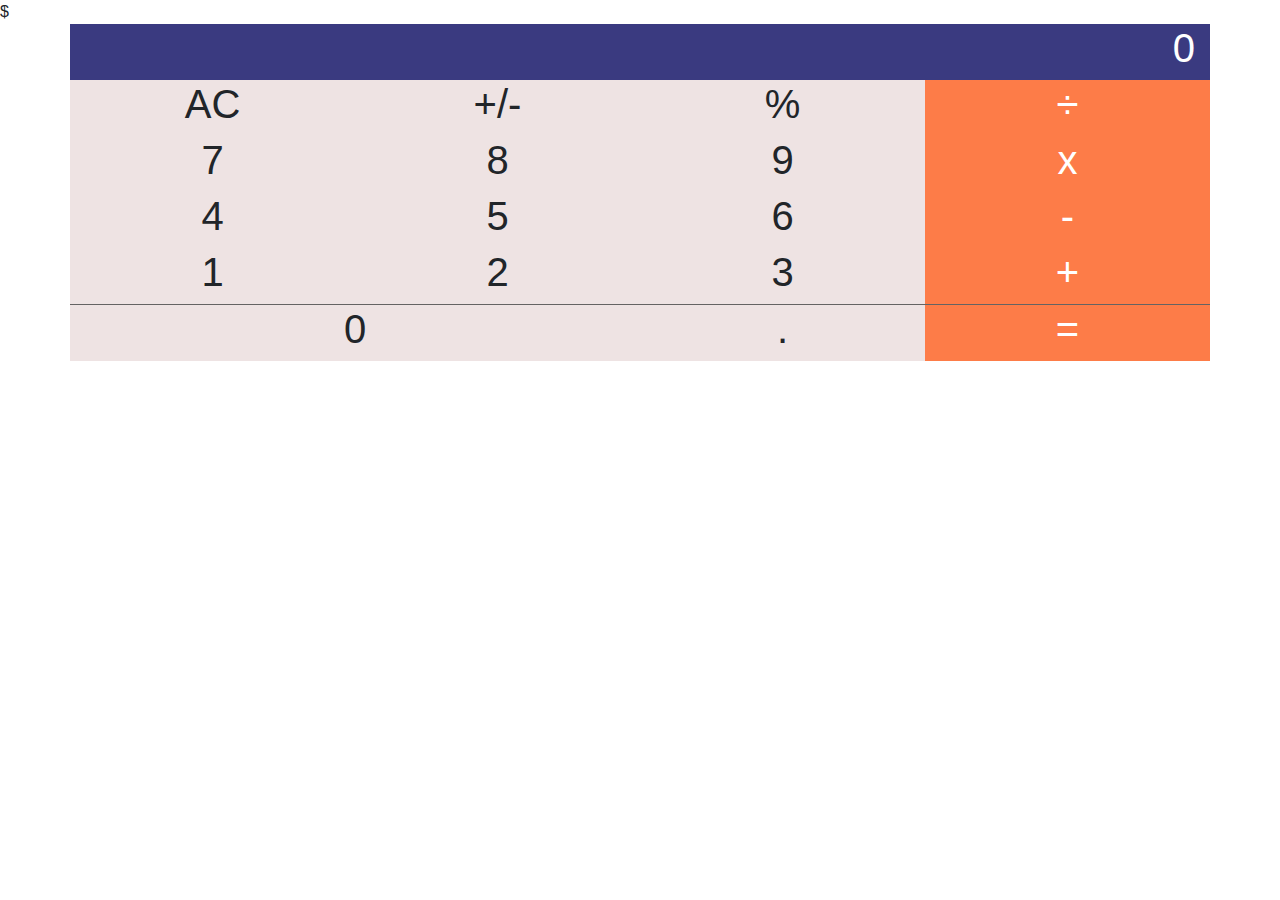
==== index.html @ 2e99791c "first commit" ====
<!DOCTYPE html>
<html>
<head>
	<meta charset="utf-8">
	<meta name="viewport" content="width=device-width, initial-scale=1">
	<title></title>
	<link rel="stylesheet" type="text/css" href="css/bootstrap.css">
	<link rel="stylesheet" type="text/css" href="css/index.css">
$
</head>

<body>

<div class="container">
	<div class="row">
		<div class="col-lg-12" style="background-color: rgb(58, 58, 128);text-align: right;"> <h1 style="color: white;">0</h1> </div>
	</div>

  <div class="row" style="margin: top 3px;; background-color: black;">
		<div class="col-lg-3" style="background-color: rgb(238, 227, 227);"> <h1 style="text-align: center;">AC</h1> </div>
		<div class="col-lg-3" style="background-color: rgb(238, 227, 227);"> <h1 style="text-align: center;">+/-</h1></div>
		<div class="col-lg-3" style="background-color: rgb(238, 227, 227);"> <h1 style="text-align: center;">%</h1></div>
    <div class="col-lg-3" style="background-color: rgb(253, 124, 72);"> <h1 style="color:white;text-align:center
    ;">÷</h1></div>
	</div>


  <div class="row" style="margin: top 3px;; background-color: black;">
		<div class="col-lg-3" style="background-color: rgb(238, 227, 227);"> <h1 style="text-align: center;">7</h1> </div>
		<div class="col-lg-3" style="background-color: rgb(238, 227, 227);"> <h1 style="text-align: center;">8</h1></div>
		<div class="col-lg-3" style="background-color: rgb(238, 227, 227);"> <h1 style="text-align: center;">9</h1></div>
    <div class="col-lg-3" style="background-color: rgb(253, 124, 72);"> <h1 style="color:white;text-align:center
    ;">x</h1></div>
	</div>

  <div class="row" style="margin: top 3px;; background-color: black;">
		<div class="col-lg-3" style="background-color: rgb(238, 227, 227);"> <h1 style="text-align: center;">4</h1> </div>
		<div class="col-lg-3" style="background-color: rgb(238, 227, 227);"> <h1 style="text-align: center;">5</h1></div>
		<div class="col-lg-3" style="background-color: rgb(238, 227, 227);"> <h1 style="text-align: center;">6</h1></div>
    <div class="col-lg-3" style="background-color: rgb(253, 124, 72);"> <h1 style="color:white;text-align:center
    ;">-</h1></div>
	</div>


  <div class="row" style="margin: top 3px; padding-bottom: 0.5px; background-color: rgb(100, 99, 99);">
		<div class="col-lg-3" style="background-color: rgb(238, 227, 227);"> <h1 style="text-align: center;">1</h1> </div>
		<div class="col-lg-3" style="background-color: rgb(238, 227, 227);"> <h1 style="text-align: center;">2</h1></div>
		<div class="col-lg-3" style="background-color: rgb(238, 227, 227);"> <h1 style="text-align: center;">3</h1></div>
    <div class="col-lg-3" style="background-color: rgb(253, 124, 72);"> <h1 style="color:white;text-align:center
    ;">+</h1></div>
	</div>

  
  <div class="row" style="margin: top 3px; margin-bottom: 3px; background-color: black;">
		<div class="col-lg-6" style="background-color: rgb(238, 227, 227);"> <h1 style="text-align: center;">0</h1> </div>
		<div class="col-lg-3" style="background-color: rgb(238, 227, 227);"> <h1 style="text-align: center;">.</h1></div>
    <div class="col-lg-3" style="background-color: rgb(253, 124, 72);"> <h1 style="color:white;text-align:center
    ;">=</h1></div>
	</div>
  
</div>







	<script type="text/javascript" src="js/jquery-3.6.0.min.js"></script>
	<script type="text/javascript" src="bootstrap.bundle.js"></script>


</body>
</html>
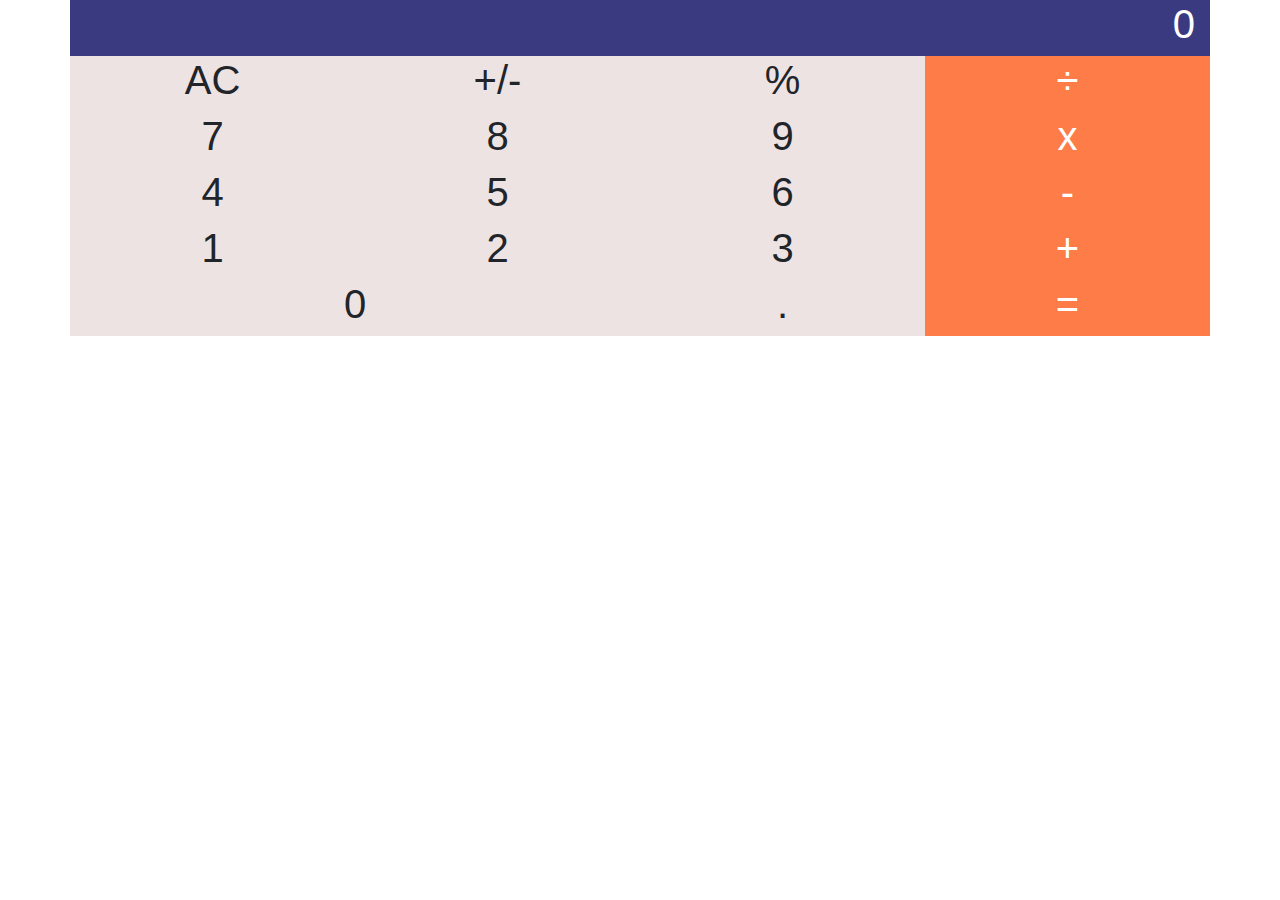
==== commit 2d1d2569: "calculatorUI" ====
--- a/index.html
+++ b/index.html
@@ -6,56 +6,52 @@
 	<title></title>
 	<link rel="stylesheet" type="text/css" href="css/bootstrap.css">
 	<link rel="stylesheet" type="text/css" href="css/index.css">
-$
+	<link rel="stylesheet" type="text/css" href="css/style.css">
+
 </head>
 
 <body>
 
 <div class="container">
 	<div class="row">
-		<div class="col-lg-12" style="background-color: rgb(58, 58, 128);text-align: right;"> <h1 style="color: white;">0</h1> </div>
+		<div class="col-lg-12 row1"> <h1 class ="row1h xero">0</h1> </div>
 	</div>
 
-  <div class="row" style="margin: top 3px;; background-color: black;">
-		<div class="col-lg-3" style="background-color: rgb(238, 227, 227);"> <h1 style="text-align: center;">AC</h1> </div>
-		<div class="col-lg-3" style="background-color: rgb(238, 227, 227);"> <h1 style="text-align: center;">+/-</h1></div>
-		<div class="col-lg-3" style="background-color: rgb(238, 227, 227);"> <h1 style="text-align: center;">%</h1></div>
-    <div class="col-lg-3" style="background-color: rgb(253, 124, 72);"> <h1 style="color:white;text-align:center
-    ;">÷</h1></div>
+  <div class="row">
+		<div class="col-lg-3 allothercol"><h1>AC</h1> </div>
+		<div class="col-lg-3"> <h1>+/-</h1></div>
+		<div class="col-lg-3"> <h1>%</h1></div>
+    <div class="col-lg-3 signs"> <h1 class="white">÷</h1></div>
 	</div>
 
 
-  <div class="row" style="margin: top 3px;; background-color: black;">
-		<div class="col-lg-3" style="background-color: rgb(238, 227, 227);"> <h1 style="text-align: center;">7</h1> </div>
-		<div class="col-lg-3" style="background-color: rgb(238, 227, 227);"> <h1 style="text-align: center;">8</h1></div>
-		<div class="col-lg-3" style="background-color: rgb(238, 227, 227);"> <h1 style="text-align: center;">9</h1></div>
-    <div class="col-lg-3" style="background-color: rgb(253, 124, 72);"> <h1 style="color:white;text-align:center
-    ;">x</h1></div>
+  <div class="row">
+		<div class="col-lg-3"> <h1>7</h1> </div>
+		<div class="col-lg-3"> <h1>8</h1></div>
+		<div class="col-lg-3"> <h1>9</h1></div>
+    <div class="col-lg-3 signs"> <h1 class="white">x</h1></div>
 	</div>
 
-  <div class="row" style="margin: top 3px;; background-color: black;">
-		<div class="col-lg-3" style="background-color: rgb(238, 227, 227);"> <h1 style="text-align: center;">4</h1> </div>
-		<div class="col-lg-3" style="background-color: rgb(238, 227, 227);"> <h1 style="text-align: center;">5</h1></div>
-		<div class="col-lg-3" style="background-color: rgb(238, 227, 227);"> <h1 style="text-align: center;">6</h1></div>
-    <div class="col-lg-3" style="background-color: rgb(253, 124, 72);"> <h1 style="color:white;text-align:center
-    ;">-</h1></div>
+  <div class="row">
+		<div class="col-lg-3"> <h1>4</h1> </div>
+		<div class="col-lg-3"> <h1>5</h1></div>
+		<div class="col-lg-3"> <h1>6</h1></div>
+    <div class="col-lg-3 signs"> <h1 class="white">-</h1></div>
 	</div>
 
 
-  <div class="row" style="margin: top 3px; padding-bottom: 0.5px; background-color: rgb(100, 99, 99);">
-		<div class="col-lg-3" style="background-color: rgb(238, 227, 227);"> <h1 style="text-align: center;">1</h1> </div>
-		<div class="col-lg-3" style="background-color: rgb(238, 227, 227);"> <h1 style="text-align: center;">2</h1></div>
-		<div class="col-lg-3" style="background-color: rgb(238, 227, 227);"> <h1 style="text-align: center;">3</h1></div>
-    <div class="col-lg-3" style="background-color: rgb(253, 124, 72);"> <h1 style="color:white;text-align:center
-    ;">+</h1></div>
+  <div class="row last-row">
+		<div class="col-lg-3"> <h1>1</h1> </div>
+		<div class="col-lg-3"> <h1>2</h1></div>
+		<div class="col-lg-3"> <h1>3</h1></div>
+    <div class="col-lg-3 signs"> <h1 class="white">+</h1></div>
 	</div>
 
   
-  <div class="row" style="margin: top 3px; margin-bottom: 3px; background-color: black;">
-		<div class="col-lg-6" style="background-color: rgb(238, 227, 227);"> <h1 style="text-align: center;">0</h1> </div>
-		<div class="col-lg-3" style="background-color: rgb(238, 227, 227);"> <h1 style="text-align: center;">.</h1></div>
-    <div class="col-lg-3" style="background-color: rgb(253, 124, 72);"> <h1 style="color:white;text-align:center
-    ;">=</h1></div>
+  <div class="row">
+		<div class="col-lg-6 ondo"> <h1 >0</h1> </div>
+		<div class="col-lg-3"> <h1>.</h1></div>
+    <div class="col-lg-3 signs"> <h1 class="white">=</h1></div>
 	</div>
   
 </div>
--- a/css/style.css
+++ b/css/style.css
@@ -0,0 +1,43 @@
+.row1{
+    background-color: rgb(58, 58, 128);text-align: right;
+}
+
+.row1h {
+    color: white; text-align: right;
+}
+
+.allothercol {background-color: rgb(238, 227, 227); <h1 style=""}
+
+h1 {
+    text-align: center;
+}
+
+
+
+.row{
+    margin: top 3px;; background-color: black;
+}
+.lastrow{
+    margin: top 3px; padding-bottom: 0.5px; background-color: rgb(100, 99, 99);
+}
+
+.col-lg-3 {
+    background-color: rgb(238, 227, 227)
+}
+
+.signs{
+    background-color: rgb(253, 124, 72)
+}
+
+.white{
+    color:white;text-align:center
+    ;
+}
+
+.ondo{
+background-color:rgb(238, 227, 227) ;
+}
+
+.xero{
+    color: white
+}